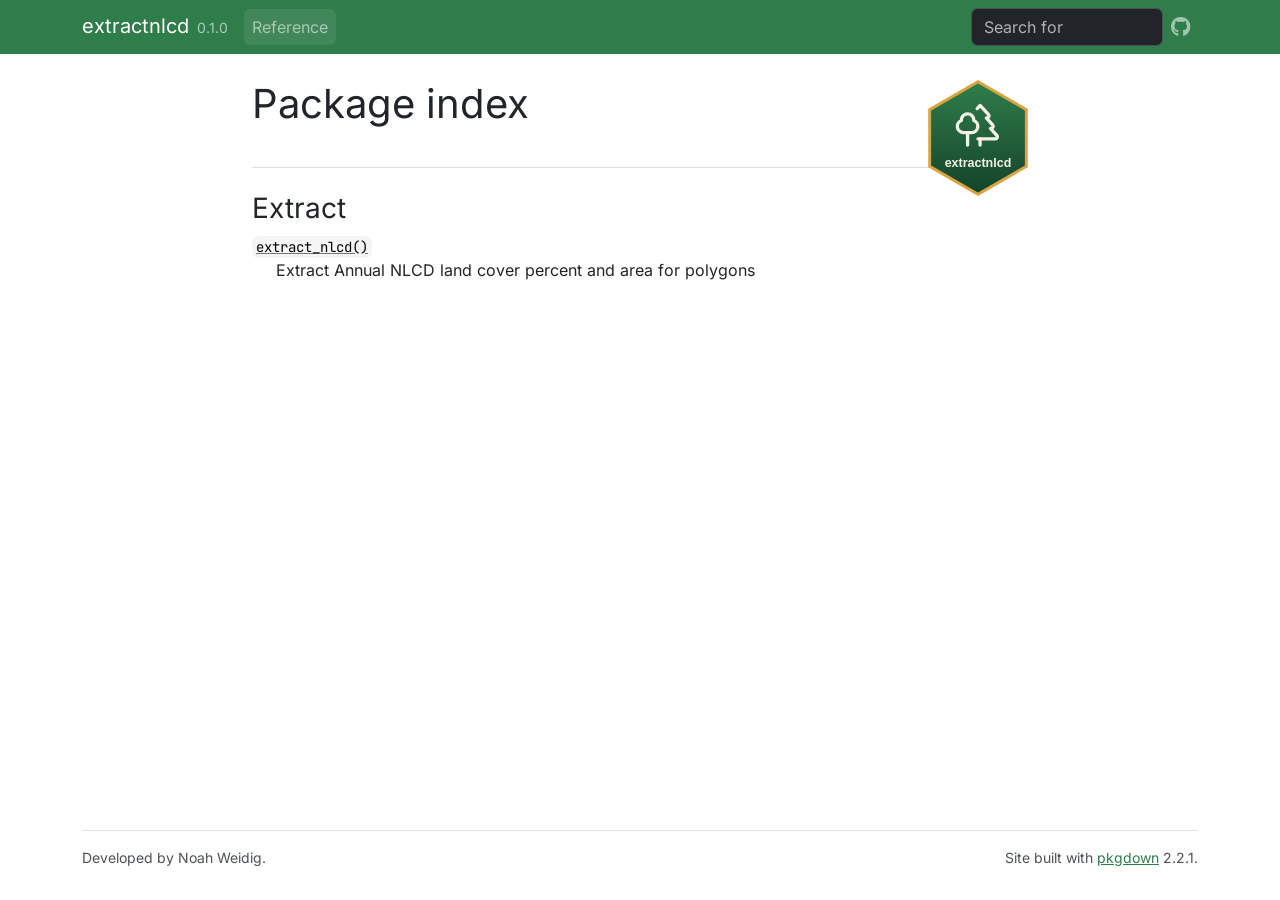
==== reference/index.html @ 7f4631d6 "Deploying to gh-pages from @ noahweidig/extract_nlcd@3cd7b4a22fca696d10073e1e6e7d5df000ec54eb 🚀" ====
<!DOCTYPE html>
<!-- Generated by pkgdown: do not edit by hand --><html lang="en"><head><meta charset="UTF-8"><meta http-equiv="X-UA-Compatible" content="IE=edge"><meta name="viewport" content="width=device-width, initial-scale=1, shrink-to-fit=no"><title>Package index • extractnlcd</title><!-- favicons --><link rel="icon" type="image/png" sizes="96x96" href="../favicon-96x96.png"><link rel="icon" type="”image/svg+xml”" href="../favicon.svg"><link rel="apple-touch-icon" sizes="180x180" href="../apple-touch-icon.png"><link rel="icon" sizes="any" href="../favicon.ico"><link rel="manifest" href="../site.webmanifest"><script src="../deps/jquery-3.6.0/jquery-3.6.0.min.js"></script><meta name="viewport" content="width=device-width, initial-scale=1, shrink-to-fit=no"><link href="../deps/bootstrap-5.3.8/bootstrap.min.css" rel="stylesheet"><script src="../deps/bootstrap-5.3.8/bootstrap.bundle.min.js"></script><link href="../deps/Inter-0.5.0/font.css" rel="stylesheet"><link href="../deps/JetBrains_Mono-0.5.0/font.css" rel="stylesheet"><link href="../deps/font-awesome-6.5.2/css/all.min.css" rel="stylesheet"><link href="../deps/font-awesome-6.5.2/css/v4-shims.min.css" rel="stylesheet"><script src="../deps/headroom-0.11.0/headroom.min.js"></script><script src="../deps/headroom-0.11.0/jQuery.headroom.min.js"></script><script src="../deps/bootstrap-toc-1.0.1/bootstrap-toc.min.js"></script><script src="../deps/clipboard.js-2.0.11/clipboard.min.js"></script><script src="../deps/search-1.0.0/autocomplete.jquery.min.js"></script><script src="../deps/search-1.0.0/fuse.min.js"></script><script src="../deps/search-1.0.0/mark.min.js"></script><!-- pkgdown --><script src="../pkgdown.js"></script><meta property="og:title" content="Package index"><meta property="og:image" content="https://noahweidig.github.io/extract_nlcd/logo.svg"></head><body>
    <a href="#main" class="visually-hidden-focusable">Skip to contents</a>


    <nav class="navbar navbar-expand-lg fixed-top bg-primary" data-bs-theme="dark" aria-label="Site navigation"><div class="container">

    <a class="navbar-brand me-2" href="../index.html">extractnlcd</a>

    <small class="nav-text text-muted me-auto" data-bs-toggle="tooltip" data-bs-placement="bottom" title="">0.1.0</small>


    <button class="navbar-toggler" type="button" data-bs-toggle="collapse" data-bs-target="#navbar" aria-controls="navbar" aria-expanded="false" aria-label="Toggle navigation">
      <span class="navbar-toggler-icon"></span>
    </button>

    <div id="navbar" class="collapse navbar-collapse ms-3">
      <ul class="navbar-nav me-auto"><li class="active nav-item"><a class="nav-link" href="../reference/index.html">Reference</a></li>
      </ul><ul class="navbar-nav"><li class="nav-item"><form class="form-inline" role="search">
 <input class="form-control" type="search" name="search-input" id="search-input" autocomplete="off" aria-label="Search site" placeholder="Search for" data-search-index="../search.json"></form></li>
<li class="nav-item"><a class="external-link nav-link" href="https://github.com/noahweidig/extract_nlcd/" aria-label="GitHub"><span class="fa fab fa-github fa-lg"></span></a></li>
      </ul></div>


  </div>
</nav><div class="container template-reference-index">
<div class="row">
  <main id="main" class="col-md-9"><div class="page-header">
      <img src="../logo.svg" class="logo" alt=""><h1>Package index</h1>
    </div>

    <div class="section level2">
      <h2 id="extract">Extract<a class="anchor" aria-label="anchor" href="#extract"></a></h2>



      <dl></dl></div><div class="section level2">




      <dl><dt>

          <code><a href="extract_nlcd.html">extract_nlcd()</a></code>

        </dt>
        <dd>Extract Annual NLCD land cover percent and area for polygons</dd>
      </dl></div>
  </main></div>


    <footer><div class="pkgdown-footer-left">
  <p>Developed by Noah Weidig.</p>
</div>

<div class="pkgdown-footer-right">
  <p>Site built with <a href="https://pkgdown.r-lib.org/" class="external-link">pkgdown</a> 2.2.1.</p>
</div>

    </footer></div>





  </body></html>
---- deps/Inter-0.5.0/font.css ----
/* cyrillic-ext */
@font-face {
  font-family: 'Inter';
  font-style: normal;
  font-weight: 400;
  font-display: swap;
  src: url(2321b2f399f81a42185515bae7d9fbc5.woff2) format('woff2');
  unicode-range: U+0460-052F, U+1C80-1C8A, U+20B4, U+2DE0-2DFF, U+A640-A69F, U+FE2E-FE2F;
}
/* cyrillic */
@font-face {
  font-family: 'Inter';
  font-style: normal;
  font-weight: 400;
  font-display: swap;
  src: url(ec54201e444d9b80909a80c4494b2443.woff2) format('woff2');
  unicode-range: U+0301, U+0400-045F, U+0490-0491, U+04B0-04B1, U+2116;
}
/* greek-ext */
@font-face {
  font-family: 'Inter';
  font-style: normal;
  font-weight: 400;
  font-display: swap;
  src: url(b5e70401571e177ff1785daef2b6ae6e.woff2) format('woff2');
  unicode-range: U+1F00-1FFF;
}
/* greek */
@font-face {
  font-family: 'Inter';
  font-style: normal;
  font-weight: 400;
  font-display: swap;
  src: url(e672af47a8f80cd10f397bfb822c6d0f.woff2) format('woff2');
  unicode-range: U+0370-0377, U+037A-037F, U+0384-038A, U+038C, U+038E-03A1, U+03A3-03FF;
}
/* vietnamese */
@font-face {
  font-family: 'Inter';
  font-style: normal;
  font-weight: 400;
  font-display: swap;
  src: url(5188531d0d48d6178673a3f7364013a9.woff2) format('woff2');
  unicode-range: U+0102-0103, U+0110-0111, U+0128-0129, U+0168-0169, U+01A0-01A1, U+01AF-01B0, U+0300-0301, U+0303-0304, U+0308-0309, U+0323, U+0329, U+1EA0-1EF9, U+20AB;
}
/* latin-ext */
@font-face {
  font-family: 'Inter';
  font-style: normal;
  font-weight: 400;
  font-display: swap;
  src: url(fba055f6bf0134ba911a0da67129b7fc.woff2) format('woff2');
  unicode-range: U+0100-02BA, U+02BD-02C5, U+02C7-02CC, U+02CE-02D7, U+02DD-02FF, U+0304, U+0308, U+0329, U+1D00-1DBF, U+1E00-1E9F, U+1EF2-1EFF, U+2020, U+20A0-20AB, U+20AD-20C4, U+2113, U+2C60-2C7F, U+A720-A7FF;
}
/* latin */
@font-face {
  font-family: 'Inter';
  font-style: normal;
  font-weight: 400;
  font-display: swap;
  src: url(26ed29e8783976b59182eb81f7287696.woff2) format('woff2');
  unicode-range: U+0000-00FF, U+0131, U+0152-0153, U+02BB-02BC, U+02C6, U+02DA, U+02DC, U+0304, U+0308, U+0329, U+2000-206F, U+20AC, U+2122, U+2191, U+2193, U+2212, U+2215, U+FEFF, U+FFFD;
}
---- deps/JetBrains_Mono-0.5.0/font.css ----
/* cyrillic-ext */
@font-face {
  font-family: 'JetBrains Mono';
  font-style: normal;
  font-weight: 400;
  font-display: swap;
  src: url(42e970fbe96733f42fda382cd7e11725.woff2) format('woff2');
  unicode-range: U+0460-052F, U+1C80-1C8A, U+20B4, U+2DE0-2DFF, U+A640-A69F, U+FE2E-FE2F;
}
/* cyrillic */
@font-face {
  font-family: 'JetBrains Mono';
  font-style: normal;
  font-weight: 400;
  font-display: swap;
  src: url(080daf94710e7a5c4302640c7e25a998.woff2) format('woff2');
  unicode-range: U+0301, U+0400-045F, U+0490-0491, U+04B0-04B1, U+2116;
}
/* greek */
@font-face {
  font-family: 'JetBrains Mono';
  font-style: normal;
  font-weight: 400;
  font-display: swap;
  src: url(99ef913ed4147108e1abc01597dadf8f.woff2) format('woff2');
  unicode-range: U+0370-0377, U+037A-037F, U+0384-038A, U+038C, U+038E-03A1, U+03A3-03FF;
}
/* vietnamese */
@font-face {
  font-family: 'JetBrains Mono';
  font-style: normal;
  font-weight: 400;
  font-display: swap;
  src: url(c0b26d60da866098673e8f44baaa9abd.woff2) format('woff2');
  unicode-range: U+0102-0103, U+0110-0111, U+0128-0129, U+0168-0169, U+01A0-01A1, U+01AF-01B0, U+0300-0301, U+0303-0304, U+0308-0309, U+0323, U+0329, U+1EA0-1EF9, U+20AB;
}
/* latin-ext */
@font-face {
  font-family: 'JetBrains Mono';
  font-style: normal;
  font-weight: 400;
  font-display: swap;
  src: url(41681a9739b3819a866c251d1f07b073.woff2) format('woff2');
  unicode-range: U+0100-02BA, U+02BD-02C5, U+02C7-02CC, U+02CE-02D7, U+02DD-02FF, U+0304, U+0308, U+0329, U+1D00-1DBF, U+1E00-1E9F, U+1EF2-1EFF, U+2020, U+20A0-20AB, U+20AD-20C4, U+2113, U+2C60-2C7F, U+A720-A7FF;
}
/* latin */
@font-face {
  font-family: 'JetBrains Mono';
  font-style: normal;
  font-weight: 400;
  font-display: swap;
  src: url(ac5f0ba4199d3b8eec74992613c86278.woff2) format('woff2');
  unicode-range: U+0000-00FF, U+0131, U+0152-0153, U+02BB-02BC, U+02C6, U+02DA, U+02DC, U+0304, U+0308, U+0329, U+2000-206F, U+20AC, U+2122, U+2191, U+2193, U+2212, U+2215, U+FEFF, U+FFFD;
}
---- deps/font-awesome-6.5.2/css/v4-shims.min.css ----
/*!
 * Font Awesome Free 6.5.2 by @fontawesome - https://fontawesome.com
 * License - https://fontawesome.com/license/free (Icons: CC BY 4.0, Fonts: SIL OFL 1.1, Code: MIT License)
 * Copyright 2024 Fonticons, Inc.
 */
.fa.fa-glass:before{content:"\f000"}.fa.fa-envelope-o{font-family:"Font Awesome 6 Free";font-weight:400}.fa.fa-envelope-o:before{content:"\f0e0"}.fa.fa-star-o{font-family:"Font Awesome 6 Free";font-weight:400}.fa.fa-star-o:before{content:"\f005"}.fa.fa-close:before,.fa.fa-remove:before{content:"\f00d"}.fa.fa-gear:before{content:"\f013"}.fa.fa-trash-o{font-family:"Font Awesome 6 Free";font-weight:400}.fa.fa-trash-o:before{content:"\f2ed"}.fa.fa-home:before{content:"\f015"}.fa.fa-file-o{font-family:"Font Awesome 6 Free";font-weight:400}.fa.fa-file-o:before{content:"\f15b"}.fa.fa-clock-o{font-family:"Font Awesome 6 Free";font-weight:400}.fa.fa-clock-o:before{content:"\f017"}.fa.fa-arrow-circle-o-down{font-family:"Font Awesome 6 Free";font-weight:400}.fa.fa-arrow-circle-o-down:before{content:"\f358"}.fa.fa-arrow-circle-o-up{font-family:"Font Awesome 6 Free";font-weight:400}.fa.fa-arrow-circle-o-up:before{content:"\f35b"}.fa.fa-play-circle-o{font-family:"Font Awesome 6 Free";font-weight:400}.fa.fa-play-circle-o:before{content:"\f144"}.fa.fa-repeat:before,.fa.fa-rotate-right:before{content:"\f01e"}.fa.fa-refresh:before{content:"\f021"}.fa.fa-list-alt{font-family:"Font Awesome 6 Free";font-weight:400}.fa.fa-list-alt:before{content:"\f022"}.fa.fa-dedent:before{content:"\f03b"}.fa.fa-video-camera:before{content:"\f03d"}.fa.fa-picture-o{font-family:"Font Awesome 6 Free";font-weight:400}.fa.fa-picture-o:before{content:"\f03e"}.fa.fa-photo{font-family:"Font Awesome 6 Free";font-weight:400}.fa.fa-photo:before{content:"\f03e"}.fa.fa-image{font-family:"Font Awesome 6 Free";font-weight:400}.fa.fa-image:before{content:"\f03e"}.fa.fa-map-marker:before{content:"\f3c5"}.fa.fa-pencil-square-o{font-family:"Font Awesome 6 Free";font-weight:400}.fa.fa-pencil-square-o:before{content:"\f044"}.fa.fa-edit{font-family:"Font Awesome 6 Free";font-weight:400}.fa.fa-edit:before{content:"\f044"}.fa.fa-share-square-o:before{content:"\f14d"}.fa.fa-check-square-o{font-family:"Font Awesome 6 Free";font-weight:400}.fa.fa-check-square-o:before{content:"\f14a"}.fa.fa-arrows:before{content:"\f0b2"}.fa.fa-times-circle-o{font-family:"Font Awesome 6 Free";font-weight:400}.fa.fa-times-circle-o:before{content:"\f057"}.fa.fa-check-circle-o{font-family:"Font Awesome 6 Free";font-weight:400}.fa.fa-check-circle-o:before{content:"\f058"}.fa.fa-mail-forward:before{content:"\f064"}.fa.fa-expand:before{content:"\f424"}.fa.fa-compress:before{content:"\f422"}.fa.fa-eye,.fa.fa-eye-slash{font-family:"Font Awesome 6 Free";font-weight:400}.fa.fa-warning:before{content:"\f071"}.fa.fa-calendar:before{content:"\f073"}.fa.fa-arrows-v:before{content:"\f338"}.fa.fa-arrows-h:before{content:"\f337"}.fa.fa-bar-chart-o:before,.fa.fa-bar-chart:before{content:"\e0e3"}.fa.fa-twitter-square{font-family:"Font Awesome 6 Brands";font-weight:400}.fa.fa-twitter-square:before{content:"\f081"}.fa.fa-facebook-square{font-family:"Font Awesome 6 Brands";font-weight:400}.fa.fa-facebook-square:before{content:"\f082"}.fa.fa-gears:before{content:"\f085"}.fa.fa-thumbs-o-up{font-family:"Font Awesome 6 Free";font-weight:400}.fa.fa-thumbs-o-up:before{content:"\f164"}.fa.fa-thumbs-o-down{font-family:"Font Awesome 6 Free";font-weight:400}.fa.fa-thumbs-o-down:before{content:"\f165"}.fa.fa-heart-o{font-family:"Font Awesome 6 Free";font-weight:400}.fa.fa-heart-o:before{content:"\f004"}.fa.fa-sign-out:before{content:"\f2f5"}.fa.fa-linkedin-square{font-family:"Font Awesome 6 Brands";font-weight:400}.fa.fa-linkedin-square:before{content:"\f08c"}.fa.fa-thumb-tack:before{content:"\f08d"}.fa.fa-external-link:before{content:"\f35d"}.fa.fa-sign-in:before{content:"\f2f6"}.fa.fa-github-square{font-family:"Font Awesome 6 Brands";font-weight:400}.fa.fa-github-square:before{content:"\f092"}.fa.fa-lemon-o{font-family:"Font Awesome 6 Free";font-weight:400}.fa.fa-lemon-o:before{content:"\f094"}.fa.fa-square-o{font-family:"Font Awesome 6 Free";font-weight:400}.fa.fa-square-o:before{content:"\f0c8"}.fa.fa-bookmark-o{font-family:"Font Awesome 6 Free";font-weight:400}.fa.fa-bookmark-o:before{content:"\f02e"}.fa.fa-facebook,.fa.fa-twitter{font-family:"Font Awesome 6 Brands";font-weight:400}.fa.fa-facebook:before{content:"\f39e"}.fa.fa-facebook-f{font-family:"Font Awesome 6 Brands";font-weight:400}.fa.fa-facebook-f:before{content:"\f39e"}.fa.fa-github{font-family:"Font Awesome 6 Brands";font-weight:400}.fa.fa-credit-card{font-family:"Font Awesome 6 Free";font-weight:400}.fa.fa-feed:before{content:"\f09e"}.fa.fa-hdd-o{font-family:"Font Awesome 6 Free";font-weight:400}.fa.fa-hdd-o:before{content:"\f0a0"}.fa.fa-hand-o-right{font-family:"Font Awesome 6 Free";font-weight:400}.fa.fa-hand-o-right:before{content:"\f0a4"}.fa.fa-hand-o-left{font-family:"Font Awesome 6 Free";font-weight:400}.fa.fa-hand-o-left:before{content:"\f0a5"}.fa.fa-hand-o-up{font-family:"Font Awesome 6 Free";font-weight:400}.fa.fa-hand-o-up:before{content:"\f0a6"}.fa.fa-hand-o-down{font-family:"Font Awesome 6 Free";font-weight:400}.fa.fa-hand-o-down:before{content:"\f0a7"}.fa.fa-globe:before{content:"\f57d"}.fa.fa-tasks:before{content:"\f828"}.fa.fa-arrows-alt:before{content:"\f31e"}.fa.fa-group:before{content:"\f0c0"}.fa.fa-chain:before{content:"\f0c1"}.fa.fa-cut:before{content:"\f0c4"}.fa.fa-files-o{font-family:"Font Awesome 6 Free";font-weight:400}.fa.fa-files-o:before{content:"\f0c5"}.fa.fa-floppy-o{font-family:"Font Awesome 6 Free";font-weight:400}.fa.fa-floppy-o:before{content:"\f0c7"}.fa.fa-save{font-family:"Font Awesome 6 Free";font-weight:400}.fa.fa-save:before{content:"\f0c7"}.fa.fa-navicon:before,.fa.fa-reorder:before{content:"\f0c9"}.fa.fa-magic:before{content:"\e2ca"}.fa.fa-pinterest,.fa.fa-pinterest-square{font-family:"Font Awesome 6 Brands";font-weight:400}.fa.fa-pinterest-square:before{content:"\f0d3"}.fa.fa-google-plus-square{font-family:"Font Awesome 6 Brands";font-weight:400}.fa.fa-google-plus-square:before{content:"\f0d4"}.fa.fa-google-plus{font-family:"Font Awesome 6 Brands";font-weight:400}.fa.fa-google-plus:before{content:"\f0d5"}.fa.fa-money:before{content:"\f3d1"}.fa.fa-unsorted:before{content:"\f0dc"}.fa.fa-sort-desc:before{content:"\f0dd"}.fa.fa-sort-asc:before{content:"\f0de"}.fa.fa-linkedin{font-family:"Font Awesome 6 Brands";font-weight:400}.fa.fa-linkedin:before{content:"\f0e1"}.fa.fa-rotate-left:before{content:"\f0e2"}.fa.fa-legal:before{content:"\f0e3"}.fa.fa-dashboard:before,.fa.fa-tachometer:before{content:"\f625"}.fa.fa-comment-o{font-family:"Font Awesome 6 Free";font-weight:400}.fa.fa-comment-o:before{content:"\f075"}.fa.fa-comments-o{font-family:"Font Awesome 6 Free";font-weight:400}.fa.fa-comments-o:before{content:"\f086"}.fa.fa-flash:before{content:"\f0e7"}.fa.fa-clipboard:before{content:"\f0ea"}.fa.fa-lightbulb-o{font-family:"Font Awesome 6 Free";font-weight:400}.fa.fa-lightbulb-o:before{content:"\f0eb"}.fa.fa-exchange:before{content:"\f362"}.fa.fa-cloud-download:before{content:"\f0ed"}.fa.fa-cloud-upload:before{content:"\f0ee"}.fa.fa-bell-o{font-family:"Font Awesome 6 Free";font-weight:400}.fa.fa-bell-o:before{content:"\f0f3"}.fa.fa-cutlery:before{content:"\f2e7"}.fa.fa-file-text-o{font-family:"Font Awesome 6 Free";font-weight:400}.fa.fa-file-text-o:before{content:"\f15c"}.fa.fa-building-o{font-family:"Font Awesome 6 Free";font-weight:400}.fa.fa-building-o:before{content:"\f1ad"}.fa.fa-hospital-o{font-family:"Font Awesome 6 Free";font-weight:400}.fa.fa-hospital-o:before{content:"\f0f8"}.fa.fa-tablet:before{content:"\f3fa"}.fa.fa-mobile-phone:before,.fa.fa-mobile:before{content:"\f3cd"}.fa.fa-circle-o{font-family:"Font Awesome 6 Free";font-weight:400}.fa.fa-circle-o:before{content:"\f111"}.fa.fa-mail-reply:before{content:"\f3e5"}.fa.fa-github-alt{font-family:"Font Awesome 6 Brands";font-weight:400}.fa.fa-folder-o{font-family:"Font Awesome 6 Free";font-weight:400}.fa.fa-folder-o:before{content:"\f07b"}.fa.fa-folder-open-o{font-family:"Font Awesome 6 Free";font-weight:400}.fa.fa-folder-open-o:before{content:"\f07c"}.fa.fa-smile-o{font-family:"Font Awesome 6 Free";font-weight:400}.fa.fa-smile-o:before{content:"\f118"}.fa.fa-frown-o{font-family:"Font Awesome 6 Free";font-weight:400}.fa.fa-frown-o:before{content:"\f119"}.fa.fa-meh-o{font-family:"Font Awesome 6 Free";font-weight:400}.fa.fa-meh-o:before{content:"\f11a"}.fa.fa-keyboard-o{font-family:"Font Awesome 6 Free";font-weight:400}.fa.fa-keyboard-o:before{content:"\f11c"}.fa.fa-flag-o{font-family:"Font Awesome 6 Free";font-weight:400}.fa.fa-flag-o:before{content:"\f024"}.fa.fa-mail-reply-all:before{content:"\f122"}.fa.fa-star-half-o{font-family:"Font Awesome 6 Free";font-weight:400}.fa.fa-star-half-o:before{content:"\f5c0"}.fa.fa-star-half-empty{font-family:"Font Awesome 6 Free";font-weight:400}.fa.fa-star-half-empty:before{content:"\f5c0"}.fa.fa-star-half-full{font-family:"Font Awesome 6 Free";font-weight:400}.fa.fa-star-half-full:before{content:"\f5c0"}.fa.fa-code-fork:before{content:"\f126"}.fa.fa-chain-broken:before,.fa.fa-unlink:before{content:"\f127"}.fa.fa-calendar-o{font-family:"Font Awesome 6 Free";font-weight:400}.fa.fa-calendar-o:before{content:"\f133"}.fa.fa-css3,.fa.fa-html5,.fa.fa-maxcdn{font-family:"Font Awesome 6 Brands";font-weight:400}.fa.fa-unlock-alt:before{content:"\f09c"}.fa.fa-minus-square-o{font-family:"Font Awesome 6 Free";font-weight:400}.fa.fa-minus-square-o:before{content:"\f146"}.fa.fa-level-up:before{content:"\f3bf"}.fa.fa-level-down:before{content:"\f3be"}.fa.fa-pencil-square:before{content:"\f14b"}.fa.fa-external-link-square:before{content:"\f360"}.fa.fa-compass{font-family:"Font Awesome 6 Free";font-weight:400}.fa.fa-caret-square-o-down{font-family:"Font Awesome 6 Free";font-weight:400}.fa.fa-caret-square-o-down:before{content:"\f150"}.fa.fa-toggle-down{font-family:"Font Awesome 6 Free";font-weight:400}.fa.fa-toggle-down:before{content:"\f150"}.fa.fa-caret-square-o-up{font-family:"Font Awesome 6 Free";font-weight:400}.fa.fa-caret-square-o-up:before{content:"\f151"}.fa.fa-toggle-up{font-family:"Font Awesome 6 Free";font-weight:400}.fa.fa-toggle-up:before{content:"\f151"}.fa.fa-caret-square-o-right{font-family:"Font Awesome 6 Free";font-weight:400}.fa.fa-caret-square-o-right:before{content:"\f152"}.fa.fa-toggle-right{font-family:"Font Awesome 6 Free";font-weight:400}.fa.fa-toggle-right:before{content:"\f152"}.fa.fa-eur:before,.fa.fa-euro:before{content:"\f153"}.fa.fa-gbp:before{content:"\f154"}.fa.fa-dollar:before,.fa.fa-usd:before{content:"\24"}.fa.fa-inr:before,.fa.fa-rupee:before{content:"\e1bc"}.fa.fa-cny:before,.fa.fa-jpy:before,.fa.fa-rmb:before,.fa.fa-yen:before{content:"\f157"}.fa.fa-rouble:before,.fa.fa-rub:before,.fa.fa-ruble:before{content:"\f158"}.fa.fa-krw:before,.fa.fa-won:before{content:"\f159"}.fa.fa-bitcoin,.fa.fa-btc{font-family:"Font Awesome 6 Brands";font-weight:400}.fa.fa-bitcoin:before{content:"\f15a"}.fa.fa-file-text:before{content:"\f15c"}.fa.fa-sort-alpha-asc:before{content:"\f15d"}.fa.fa-sort-alpha-desc:before{content:"\f881"}.fa.fa-sort-amount-asc:before{content:"\f884"}.fa.fa-sort-amount-desc:before{content:"\f160"}.fa.fa-sort-numeric-asc:before{content:"\f162"}.fa.fa-sort-numeric-desc:before{content:"\f886"}.fa.fa-youtube-square{font-family:"Font Awesome 6 Brands";font-weight:400}.fa.fa-youtube-square:before{content:"\f431"}.fa.fa-xing,.fa.fa-xing-square,.fa.fa-youtube{font-family:"Font Awesome 6 Brands";font-weight:400}.fa.fa-xing-square:before{content:"\f169"}.fa.fa-youtube-play{font-family:"Font Awesome 6 Brands";font-weight:400}.fa.fa-youtube-play:before{content:"\f167"}.fa.fa-adn,.fa.fa-bitbucket,.fa.fa-bitbucket-square,.fa.fa-dropbox,.fa.fa-flickr,.fa.fa-instagram,.fa.fa-stack-overflow{font-family:"Font Awesome 6 Brands";font-weight:400}.fa.fa-bitbucket-square:before{content:"\f171"}.fa.fa-tumblr,.fa.fa-tumblr-square{font-family:"Font Awesome 6 Brands";font-weight:400}.fa.fa-tumblr-square:before{content:"\f174"}.fa.fa-long-arrow-down:before{content:"\f309"}.fa.fa-long-arrow-up:before{content:"\f30c"}.fa.fa-long-arrow-left:before{content:"\f30a"}.fa.fa-long-arrow-right:before{content:"\f30b"}.fa.fa-android,.fa.fa-apple,.fa.fa-dribbble,.fa.fa-foursquare,.fa.fa-gittip,.fa.fa-gratipay,.fa.fa-linux,.fa.fa-skype,.fa.fa-trello,.fa.fa-windows{font-family:"Font Awesome 6 Brands";font-weight:400}.fa.fa-gittip:before{content:"\f184"}.fa.fa-sun-o{font-family:"Font Awesome 6 Free";font-weight:400}.fa.fa-sun-o:before{content:"\f185"}.fa.fa-moon-o{font-family:"Font Awesome 6 Free";font-weight:400}.fa.fa-moon-o:before{content:"\f186"}.fa.fa-pagelines,.fa.fa-renren,.fa.fa-stack-exchange,.fa.fa-vk,.fa.fa-weibo{font-family:"Font Awesome 6 Brands";font-weight:400}.fa.fa-arrow-circle-o-right{font-family:"Font Awesome 6 Free";font-weight:400}.fa.fa-arrow-circle-o-right:before{content:"\f35a"}.fa.fa-arrow-circle-o-left{font-family:"Font Awesome 6 Free";font-weight:400}.fa.fa-arrow-circle-o-left:before{content:"\f359"}.fa.fa-caret-square-o-left{font-family:"Font Awesome 6 Free";font-weight:400}.fa.fa-caret-square-o-left:before{content:"\f191"}.fa.fa-toggle-left{font-family:"Font Awesome 6 Free";font-weight:400}.fa.fa-toggle-left:before{content:"\f191"}.fa.fa-dot-circle-o{font-family:"Font Awesome 6 Free";font-weight:400}.fa.fa-dot-circle-o:before{content:"\f192"}.fa.fa-vimeo-square{font-family:"Font Awesome 6 Brands";font-weight:400}.fa.fa-vimeo-square:before{content:"\f194"}.fa.fa-try:before,.fa.fa-turkish-lira:before{content:"\e2bb"}.fa.fa-plus-square-o{font-family:"Font Awesome 6 Free";font-weight:400}.fa.fa-plus-square-o:before{content:"\f0fe"}.fa.fa-openid,.fa.fa-slack,.fa.fa-wordpress{font-family:"Font Awesome 6 Brands";font-weight:400}.fa.fa-bank:before,.fa.fa-institution:before{content:"\f19c"}.fa.fa-mortar-board:before{content:"\f19d"}.fa.fa-google,.fa.fa-reddit,.fa.fa-reddit-square,.fa.fa-yahoo{font-family:"Font Awesome 6 Brands";font-weight:400}.fa.fa-reddit-square:before{content:"\f1a2"}.fa.fa-behance,.fa.fa-behance-square,.fa.fa-delicious,.fa.fa-digg,.fa.fa-drupal,.fa.fa-joomla,.fa.fa-pied-piper-alt,.fa.fa-pied-piper-pp,.fa.fa-stumbleupon,.fa.fa-stumbleupon-circle{font-family:"Font Awesome 6 Brands";font-weight:400}.fa.fa-behance-square:before{content:"\f1b5"}.fa.fa-steam,.fa.fa-steam-square{font-family:"Font Awesome 6 Brands";font-weight:400}.fa.fa-steam-square:before{content:"\f1b7"}.fa.fa-automobile:before{content:"\f1b9"}.fa.fa-cab:before{content:"\f1ba"}.fa.fa-deviantart,.fa.fa-soundcloud,.fa.fa-spotify{font-family:"Font Awesome 6 Brands";font-weight:400}.fa.fa-file-pdf-o{font-family:"Font Awesome 6 Free";font-weight:400}.fa.fa-file-pdf-o:before{content:"\f1c1"}.fa.fa-file-word-o{font-family:"Font Awesome 6 Free";font-weight:400}.fa.fa-file-word-o:before{content:"\f1c2"}.fa.fa-file-excel-o{font-family:"Font Awesome 6 Free";font-weight:400}.fa.fa-file-excel-o:before{content:"\f1c3"}.fa.fa-file-powerpoint-o{font-family:"Font Awesome 6 Free";font-weight:400}.fa.fa-file-powerpoint-o:before{content:"\f1c4"}.fa.fa-file-image-o{font-family:"Font Awesome 6 Free";font-weight:400}.fa.fa-file-image-o:before{content:"\f1c5"}.fa.fa-file-photo-o{font-family:"Font Awesome 6 Free";font-weight:400}.fa.fa-file-photo-o:before{content:"\f1c5"}.fa.fa-file-picture-o{font-family:"Font Awesome 6 Free";font-weight:400}.fa.fa-file-picture-o:before{content:"\f1c5"}.fa.fa-file-archive-o{font-family:"Font Awesome 6 Free";font-weight:400}.fa.fa-file-archive-o:before{content:"\f1c6"}.fa.fa-file-zip-o{font-family:"Font Awesome 6 Free";font-weight:400}.fa.fa-file-zip-o:before{content:"\f1c6"}.fa.fa-file-audio-o{font-family:"Font Awesome 6 Free";font-weight:400}.fa.fa-file-audio-o:before{content:"\f1c7"}.fa.fa-file-sound-o{font-family:"Font Awesome 6 Free";font-weight:400}.fa.fa-file-sound-o:before{content:"\f1c7"}.fa.fa-file-video-o{font-family:"Font Awesome 6 Free";font-weight:400}.fa.fa-file-video-o:before{content:"\f1c8"}.fa.fa-file-movie-o{font-family:"Font Awesome 6 Free";font-weight:400}.fa.fa-file-movie-o:before{content:"\f1c8"}.fa.fa-file-code-o{font-family:"Font Awesome 6 Free";font-weight:400}.fa.fa-file-code-o:before{content:"\f1c9"}.fa.fa-codepen,.fa.fa-jsfiddle,.fa.fa-vine{font-family:"Font Awesome 6 Brands";font-weight:400}.fa.fa-life-bouy:before,.fa.fa-life-buoy:before,.fa.fa-life-saver:before,.fa.fa-support:before{content:"\f1cd"}.fa.fa-circle-o-notch:before{content:"\f1ce"}.fa.fa-ra,.fa.fa-rebel{font-family:"Font Awesome 6 Brands";font-weight:400}.fa.fa-ra:before{content:"\f1d0"}.fa.fa-resistance{font-family:"Font Awesome 6 Brands";font-weight:400}.fa.fa-resistance:before{content:"\f1d0"}.fa.fa-empire,.fa.fa-ge{font-family:"Font Awesome 6 Brands";font-weight:400}.fa.fa-ge:before{content:"\f1d1"}.fa.fa-git-square{font-family:"Font Awesome 6 Brands";font-weight:400}.fa.fa-git-square:before{content:"\f1d2"}.fa.fa-git,.fa.fa-hacker-news,.fa.fa-y-combinator-square{font-family:"Font Awesome 6 Brands";font-weight:400}.fa.fa-y-combinator-square:before{content:"\f1d4"}.fa.fa-yc-square{font-family:"Font Awesome 6 Brands";font-weight:400}.fa.fa-yc-square:before{content:"\f1d4"}.fa.fa-qq,.fa.fa-tencent-weibo,.fa.fa-wechat,.fa.fa-weixin{font-family:"Font Awesome 6 Brands";font-weight:400}.fa.fa-wechat:before{content:"\f1d7"}.fa.fa-send:before{content:"\f1d8"}.fa.fa-paper-plane-o{font-family:"Font Awesome 6 Free";font-weight:400}.fa.fa-paper-plane-o:before{content:"\f1d8"}.fa.fa-send-o{font-family:"Font Awesome 6 Free";font-weight:400}.fa.fa-send-o:before{content:"\f1d8"}.fa.fa-circle-thin{font-family:"Font Awesome 6 Free";font-weight:400}.fa.fa-circle-thin:before{content:"\f111"}.fa.fa-header:before{content:"\f1dc"}.fa.fa-futbol-o{font-family:"Font Awesome 6 Free";font-weight:400}.fa.fa-futbol-o:before{content:"\f1e3"}.fa.fa-soccer-ball-o{font-family:"Font Awesome 6 Free";font-weight:400}.fa.fa-soccer-ball-o:before{content:"\f1e3"}.fa.fa-slideshare,.fa.fa-twitch,.fa.fa-yelp{font-family:"Font Awesome 6 Brands";font-weight:400}.fa.fa-newspaper-o{font-family:"Font Awesome 6 Free";font-weight:400}.fa.fa-newspaper-o:before{content:"\f1ea"}.fa.fa-cc-amex,.fa.fa-cc-discover,.fa.fa-cc-mastercard,.fa.fa-cc-paypal,.fa.fa-cc-stripe,.fa.fa-cc-visa,.fa.fa-google-wallet,.fa.fa-paypal{font-family:"Font Awesome 6 Brands";font-weight:400}.fa.fa-bell-slash-o{font-family:"Font Awesome 6 Free";font-weight:400}.fa.fa-bell-slash-o:before{content:"\f1f6"}.fa.fa-trash:before{content:"\f2ed"}.fa.fa-copyright{font-family:"Font Awesome 6 Free";font-weight:400}.fa.fa-eyedropper:before{content:"\f1fb"}.fa.fa-area-chart:before{content:"\f1fe"}.fa.fa-pie-chart:before{content:"\f200"}.fa.fa-line-chart:before{content:"\f201"}.fa.fa-lastfm,.fa.fa-lastfm-square{font-family:"Font Awesome 6 Brands";font-weight:400}.fa.fa-lastfm-square:before{content:"\f203"}.fa.fa-angellist,.fa.fa-ioxhost{font-family:"Font Awesome 6 Brands";font-weight:400}.fa.fa-cc{font-family:"Font Awesome 6 Free";font-weight:400}.fa.fa-cc:before{content:"\f20a"}.fa.fa-ils:before,.fa.fa-shekel:before,.fa.fa-sheqel:before{content:"\f20b"}.fa.fa-buysellads,.fa.fa-connectdevelop,.fa.fa-dashcube,.fa.fa-forumbee,.fa.fa-leanpub,.fa.fa-sellsy,.fa.fa-shirtsinbulk,.fa.fa-simplybuilt,.fa.fa-skyatlas{font-family:"Font Awesome 6 Brands";font-weight:400}.fa.fa-diamond{font-family:"Font Awesome 6 Free";font-weight:400}.fa.fa-diamond:before{content:"\f3a5"}.fa.fa-intersex:before,.fa.fa-transgender:before{content:"\f224"}.fa.fa-transgender-alt:before{content:"\f225"}.fa.fa-facebook-official{font-family:"Font Awesome 6 Brands";font-weight:400}.fa.fa-facebook-official:before{content:"\f09a"}.fa.fa-pinterest-p,.fa.fa-whatsapp{font-family:"Font Awesome 6 Brands";font-weight:400}.fa.fa-hotel:before{content:"\f236"}.fa.fa-medium,.fa.fa-viacoin,.fa.fa-y-combinator,.fa.fa-yc{font-family:"Font Awesome 6 Brands";font-weight:400}.fa.fa-yc:before{content:"\f23b"}.fa.fa-expeditedssl,.fa.fa-opencart,.fa.fa-optin-monster{font-family:"Font Awesome 6 Brands";font-weight:400}.fa.fa-battery-4:before,.fa.fa-battery:before{content:"\f240"}.fa.fa-battery-3:before{content:"\f241"}.fa.fa-battery-2:before{content:"\f242"}.fa.fa-battery-1:before{content:"\f243"}.fa.fa-battery-0:before{content:"\f244"}.fa.fa-object-group,.fa.fa-object-ungroup,.fa.fa-sticky-note-o{font-family:"Font Awesome 6 Free";font-weight:400}.fa.fa-sticky-note-o:before{content:"\f249"}.fa.fa-cc-diners-club,.fa.fa-cc-jcb{font-family:"Font Awesome 6 Brands";font-weight:400}.fa.fa-clone{font-family:"Font Awesome 6 Free";font-weight:400}.fa.fa-hourglass-o:before{content:"\f254"}.fa.fa-hourglass-1:before{content:"\f251"}.fa.fa-hourglass-2:before{content:"\f252"}.fa.fa-hourglass-3:before{content:"\f253"}.fa.fa-hand-rock-o{font-family:"Font Awesome 6 Free";font-weight:400}.fa.fa-hand-rock-o:before{content:"\f255"}.fa.fa-hand-grab-o{font-family:"Font Awesome 6 Free";font-weight:400}.fa.fa-hand-grab-o:before{content:"\f255"}.fa.fa-hand-paper-o{font-family:"Font Awesome 6 Free";font-weight:400}.fa.fa-hand-paper-o:before{content:"\f256"}.fa.fa-hand-stop-o{font-family:"Font Awesome 6 Free";font-weight:400}.fa.fa-hand-stop-o:before{content:"\f256"}.fa.fa-hand-scissors-o{font-family:"Font Awesome 6 Free";font-weight:400}.fa.fa-hand-scissors-o:before{content:"\f257"}.fa.fa-hand-lizard-o{font-family:"Font Awesome 6 Free";font-weight:400}.fa.fa-hand-lizard-o:before{content:"\f258"}.fa.fa-hand-spock-o{font-family:"Font Awesome 6 Free";font-weight:400}.fa.fa-hand-spock-o:before{content:"\f259"}.fa.fa-hand-pointer-o{font-family:"Font Awesome 6 Free";font-weight:400}.fa.fa-hand-pointer-o:before{content:"\f25a"}.fa.fa-hand-peace-o{font-family:"Font Awesome 6 Free";font-weight:400}.fa.fa-hand-peace-o:before{content:"\f25b"}.fa.fa-registered{font-family:"Font Awesome 6 Free";font-weight:400}.fa.fa-creative-commons,.fa.fa-gg,.fa.fa-gg-circle,.fa.fa-odnoklassniki,.fa.fa-odnoklassniki-square{font-family:"Font Awesome 6 Brands";font-weight:400}.fa.fa-odnoklassniki-square:before{content:"\f264"}.fa.fa-chrome,.fa.fa-firefox,.fa.fa-get-pocket,.fa.fa-internet-explorer,.fa.fa-opera,.fa.fa-safari,.fa.fa-wikipedia-w{font-family:"Font Awesome 6 Brands";font-weight:400}.fa.fa-television:before{content:"\f26c"}.fa.fa-500px,.fa.fa-amazon,.fa.fa-contao{font-family:"Font Awesome 6 Brands";font-weight:400}.fa.fa-calendar-plus-o{font-family:"Font Awesome 6 Free";font-weight:400}.fa.fa-calendar-plus-o:before{content:"\f271"}.fa.fa-calendar-minus-o{font-family:"Font Awesome 6 Free";font-weight:400}.fa.fa-calendar-minus-o:before{content:"\f272"}.fa.fa-calendar-times-o{font-family:"Font Awesome 6 Free";font-weight:400}.fa.fa-calendar-times-o:before{content:"\f273"}.fa.fa-calendar-check-o{font-family:"Font Awesome 6 Free";font-weight:400}.fa.fa-calendar-check-o:before{content:"\f274"}.fa.fa-map-o{font-family:"Font Awesome 6 Free";font-weight:400}.fa.fa-map-o:before{content:"\f279"}.fa.fa-commenting:before{content:"\f4ad"}.fa.fa-commenting-o{font-family:"Font Awesome 6 Free";font-weight:400}.fa.fa-commenting-o:before{content:"\f4ad"}.fa.fa-houzz,.fa.fa-vimeo{font-family:"Font Awesome 6 Brands";font-weight:400}.fa.fa-vimeo:before{content:"\f27d"}.fa.fa-black-tie,.fa.fa-edge,.fa.fa-fonticons,.fa.fa-reddit-alien{font-family:"Font Awesome 6 Brands";font-weight:400}.fa.fa-credit-card-alt:before{content:"\f09d"}.fa.fa-codiepie,.fa.fa-fort-awesome,.fa.fa-mixcloud,.fa.fa-modx,.fa.fa-product-hunt,.fa.fa-scribd,.fa.fa-usb{font-family:"Font Awesome 6 Brands";font-weight:400}.fa.fa-pause-circle-o{font-family:"Font Awesome 6 Free";font-weight:400}.fa.fa-pause-circle-o:before{content:"\f28b"}.fa.fa-stop-circle-o{font-family:"Font Awesome 6 Free";font-weight:400}.fa.fa-stop-circle-o:before{content:"\f28d"}.fa.fa-bluetooth,.fa.fa-bluetooth-b,.fa.fa-envira,.fa.fa-gitlab,.fa.fa-wheelchair-alt,.fa.fa-wpbeginner,.fa.fa-wpforms{font-family:"Font Awesome 6 Brands";font-weight:400}.fa.fa-wheelchair-alt:before{content:"\f368"}.fa.fa-question-circle-o{font-family:"Font Awesome 6 Free";font-weight:400}.fa.fa-question-circle-o:before{content:"\f059"}.fa.fa-volume-control-phone:before{content:"\f2a0"}.fa.fa-asl-interpreting:before{content:"\f2a3"}.fa.fa-deafness:before,.fa.fa-hard-of-hearing:before{content:"\f2a4"}.fa.fa-glide,.fa.fa-glide-g{font-family:"Font Awesome 6 Brands";font-weight:400}.fa.fa-signing:before{content:"\f2a7"}.fa.fa-viadeo,.fa.fa-viadeo-square{font-family:"Font Awesome 6 Brands";font-weight:400}.fa.fa-viadeo-square:before{content:"\f2aa"}.fa.fa-snapchat,.fa.fa-snapchat-ghost{font-family:"Font Awesome 6 Brands";font-weight:400}.fa.fa-snapchat-ghost:before{content:"\f2ab"}.fa.fa-snapchat-square{font-family:"Font Awesome 6 Brands";font-weight:400}.fa.fa-snapchat-square:before{content:"\f2ad"}.fa.fa-first-order,.fa.fa-google-plus-official,.fa.fa-pied-piper,.fa.fa-themeisle,.fa.fa-yoast{font-family:"Font Awesome 6 Brands";font-weight:400}.fa.fa-google-plus-official:before{content:"\f2b3"}.fa.fa-google-plus-circle{font-family:"Font Awesome 6 Brands";font-weight:400}.fa.fa-google-plus-circle:before{content:"\f2b3"}.fa.fa-fa,.fa.fa-font-awesome{font-family:"Font Awesome 6 Brands";font-weight:400}.fa.fa-fa:before{content:"\f2b4"}.fa.fa-handshake-o{font-family:"Font Awesome 6 Free";font-weight:400}.fa.fa-handshake-o:before{content:"\f2b5"}.fa.fa-envelope-open-o{font-family:"Font Awesome 6 Free";font-weight:400}.fa.fa-envelope-open-o:before{content:"\f2b6"}.fa.fa-linode{font-family:"Font Awesome 6 Brands";font-weight:400}.fa.fa-address-book-o{font-family:"Font Awesome 6 Free";font-weight:400}.fa.fa-address-book-o:before{content:"\f2b9"}.fa.fa-vcard:before{content:"\f2bb"}.fa.fa-address-card-o{font-family:"Font Awesome 6 Free";font-weight:400}.fa.fa-address-card-o:before{content:"\f2bb"}.fa.fa-vcard-o{font-family:"Font Awesome 6 Free";font-weight:400}.fa.fa-vcard-o:before{content:"\f2bb"}.fa.fa-user-circle-o{font-family:"Font Awesome 6 Free";font-weight:400}.fa.fa-user-circle-o:before{content:"\f2bd"}.fa.fa-user-o{font-family:"Font Awesome 6 Free";font-weight:400}.fa.fa-user-o:before{content:"\f007"}.fa.fa-id-badge{font-family:"Font Awesome 6 Free";font-weight:400}.fa.fa-drivers-license:before{content:"\f2c2"}.fa.fa-id-card-o{font-family:"Font Awesome 6 Free";font-weight:400}.fa.fa-id-card-o:before{content:"\f2c2"}.fa.fa-drivers-license-o{font-family:"Font Awesome 6 Free";font-weight:400}.fa.fa-drivers-license-o:before{content:"\f2c2"}.fa.fa-free-code-camp,.fa.fa-quora,.fa.fa-telegram{font-family:"Font Awesome 6 Brands";font-weight:400}.fa.fa-thermometer-4:before,.fa.fa-thermometer:before{content:"\f2c7"}.fa.fa-thermometer-3:before{content:"\f2c8"}.fa.fa-thermometer-2:before{content:"\f2c9"}.fa.fa-thermometer-1:before{content:"\f2ca"}.fa.fa-thermometer-0:before{content:"\f2cb"}.fa.fa-bathtub:before,.fa.fa-s15:before{content:"\f2cd"}.fa.fa-window-maximize,.fa.fa-window-restore{font-family:"Font Awesome 6 Free";font-weight:400}.fa.fa-times-rectangle:before{content:"\f410"}.fa.fa-window-close-o{font-family:"Font Awesome 6 Free";font-weight:400}.fa.fa-window-close-o:before{content:"\f410"}.fa.fa-times-rectangle-o{font-family:"Font Awesome 6 Free";font-weight:400}.fa.fa-times-rectangle-o:before{content:"\f410"}.fa.fa-bandcamp,.fa.fa-eercast,.fa.fa-etsy,.fa.fa-grav,.fa.fa-imdb,.fa.fa-ravelry{font-family:"Font Awesome 6 Brands";font-weight:400}.fa.fa-eercast:before{content:"\f2da"}.fa.fa-snowflake-o{font-family:"Font Awesome 6 Free";font-weight:400}.fa.fa-snowflake-o:before{content:"\f2dc"}.fa.fa-meetup,.fa.fa-superpowers,.fa.fa-wpexplorer{font-family:"Font Awesome 6 Brands";font-weight:400}
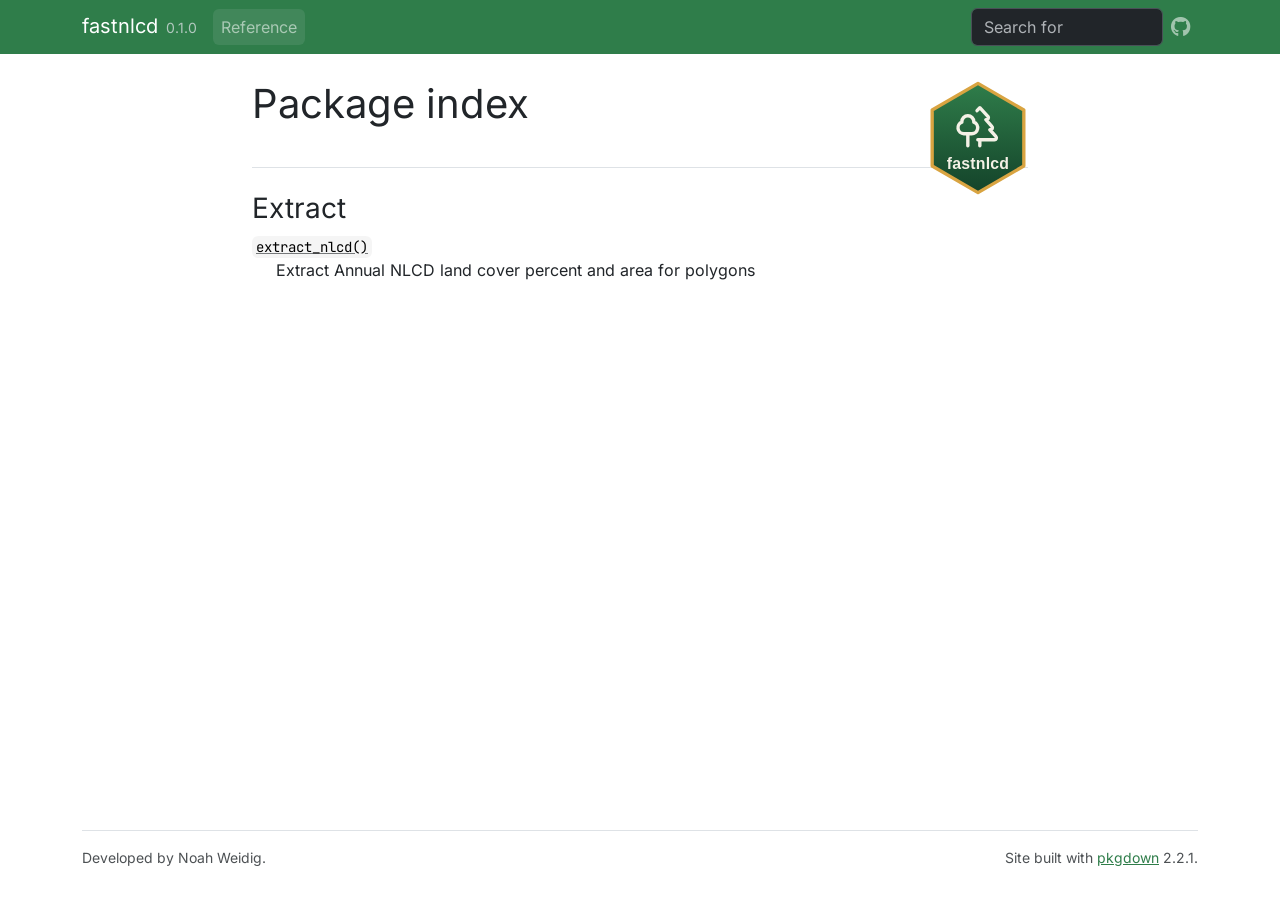
==== commit 1e90c42a: "Deploying to gh-pages from @ noahweidig/extract_nlcd@d9e89373d4cd395ad5b4dc750791933e6a9fa030 🚀" ====
--- a/reference/index.html
+++ b/reference/index.html
@@ -1,11 +1,11 @@
 <!DOCTYPE html>
-<!-- Generated by pkgdown: do not edit by hand --><html lang="en"><head><meta charset="UTF-8"><meta http-equiv="X-UA-Compatible" content="IE=edge"><meta name="viewport" content="width=device-width, initial-scale=1, shrink-to-fit=no"><title>Package index • extractnlcd</title><!-- favicons --><link rel="icon" type="image/png" sizes="96x96" href="../favicon-96x96.png"><link rel="icon" type="”image/svg+xml”" href="../favicon.svg"><link rel="apple-touch-icon" sizes="180x180" href="../apple-touch-icon.png"><link rel="icon" sizes="any" href="../favicon.ico"><link rel="manifest" href="../site.webmanifest"><script src="../deps/jquery-3.6.0/jquery-3.6.0.min.js"></script><meta name="viewport" content="width=device-width, initial-scale=1, shrink-to-fit=no"><link href="../deps/bootstrap-5.3.8/bootstrap.min.css" rel="stylesheet"><script src="../deps/bootstrap-5.3.8/bootstrap.bundle.min.js"></script><link href="../deps/Inter-0.5.0/font.css" rel="stylesheet"><link href="../deps/JetBrains_Mono-0.5.0/font.css" rel="stylesheet"><link href="../deps/font-awesome-6.5.2/css/all.min.css" rel="stylesheet"><link href="../deps/font-awesome-6.5.2/css/v4-shims.min.css" rel="stylesheet"><script src="../deps/headroom-0.11.0/headroom.min.js"></script><script src="../deps/headroom-0.11.0/jQuery.headroom.min.js"></script><script src="../deps/bootstrap-toc-1.0.1/bootstrap-toc.min.js"></script><script src="../deps/clipboard.js-2.0.11/clipboard.min.js"></script><script src="../deps/search-1.0.0/autocomplete.jquery.min.js"></script><script src="../deps/search-1.0.0/fuse.min.js"></script><script src="../deps/search-1.0.0/mark.min.js"></script><!-- pkgdown --><script src="../pkgdown.js"></script><meta property="og:title" content="Package index"><meta property="og:image" content="https://noahweidig.github.io/extract_nlcd/logo.svg"></head><body>
+<!-- Generated by pkgdown: do not edit by hand --><html lang="en"><head><meta charset="UTF-8"><meta http-equiv="X-UA-Compatible" content="IE=edge"><meta name="viewport" content="width=device-width, initial-scale=1, shrink-to-fit=no"><title>Package index • fastnlcd</title><!-- favicons --><link rel="icon" type="image/png" sizes="96x96" href="../favicon-96x96.png"><link rel="icon" type="”image/svg+xml”" href="../favicon.svg"><link rel="apple-touch-icon" sizes="180x180" href="../apple-touch-icon.png"><link rel="icon" sizes="any" href="../favicon.ico"><link rel="manifest" href="../site.webmanifest"><script src="../deps/jquery-3.6.0/jquery-3.6.0.min.js"></script><meta name="viewport" content="width=device-width, initial-scale=1, shrink-to-fit=no"><link href="../deps/bootstrap-5.3.8/bootstrap.min.css" rel="stylesheet"><script src="../deps/bootstrap-5.3.8/bootstrap.bundle.min.js"></script><link href="../deps/Inter-0.5.0/font.css" rel="stylesheet"><link href="../deps/JetBrains_Mono-0.5.0/font.css" rel="stylesheet"><link href="../deps/font-awesome-6.5.2/css/all.min.css" rel="stylesheet"><link href="../deps/font-awesome-6.5.2/css/v4-shims.min.css" rel="stylesheet"><script src="../deps/headroom-0.11.0/headroom.min.js"></script><script src="../deps/headroom-0.11.0/jQuery.headroom.min.js"></script><script src="../deps/bootstrap-toc-1.0.1/bootstrap-toc.min.js"></script><script src="../deps/clipboard.js-2.0.11/clipboard.min.js"></script><script src="../deps/search-1.0.0/autocomplete.jquery.min.js"></script><script src="../deps/search-1.0.0/fuse.min.js"></script><script src="../deps/search-1.0.0/mark.min.js"></script><!-- pkgdown --><script src="../pkgdown.js"></script><meta property="og:title" content="Package index"><meta property="og:image" content="https://noahweidig.github.io/fastnlcd/logo.svg"></head><body>
     <a href="#main" class="visually-hidden-focusable">Skip to contents</a>
 
 
     <nav class="navbar navbar-expand-lg fixed-top bg-primary" data-bs-theme="dark" aria-label="Site navigation"><div class="container">
 
-    <a class="navbar-brand me-2" href="../index.html">extractnlcd</a>
+    <a class="navbar-brand me-2" href="../index.html">fastnlcd</a>
 
     <small class="nav-text text-muted me-auto" data-bs-toggle="tooltip" data-bs-placement="bottom" title="">0.1.0</small>
 
@@ -18,7 +18,7 @@
       <ul class="navbar-nav me-auto"><li class="active nav-item"><a class="nav-link" href="../reference/index.html">Reference</a></li>
       </ul><ul class="navbar-nav"><li class="nav-item"><form class="form-inline" role="search">
  <input class="form-control" type="search" name="search-input" id="search-input" autocomplete="off" aria-label="Search site" placeholder="Search for" data-search-index="../search.json"></form></li>
-<li class="nav-item"><a class="external-link nav-link" href="https://github.com/noahweidig/extract_nlcd/" aria-label="GitHub"><span class="fa fab fa-github fa-lg"></span></a></li>
+<li class="nav-item"><a class="external-link nav-link" href="https://github.com/noahweidig/fastnlcd/" aria-label="GitHub"><span class="fa fab fa-github fa-lg"></span></a></li>
       </ul></div>
 
 
